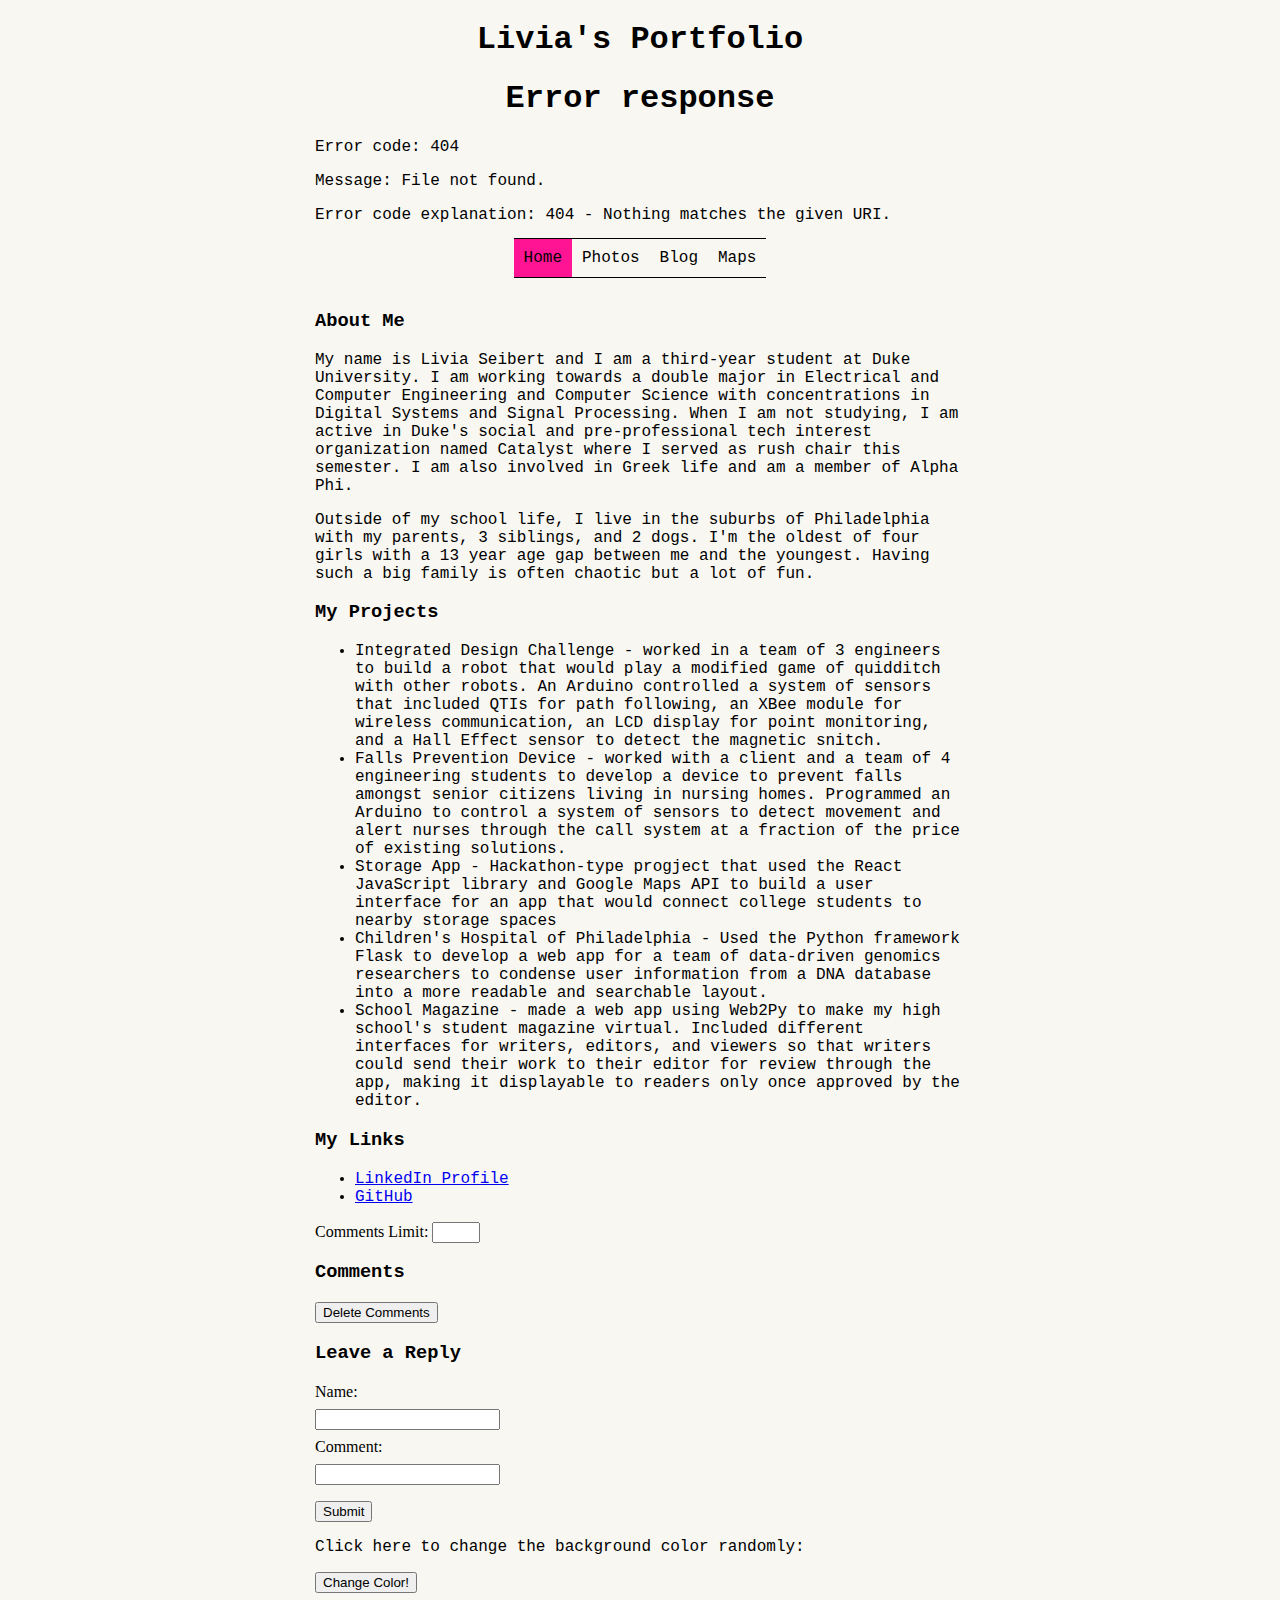
==== portfolio/src/main/webapp/index.html @ bf7014cf "basic login" ====
<!DOCTYPE html>
<meta charset="utf-8">
<title>My Portfolio</title>
<link rel="stylesheet" href="style.css">
<script src="script.js"></script>

<template id="comment-template">
  <li>[<span class="name"></span>] <span class="text"></span>
</template>

<div id="content">
  <h1>Livia's Portfolio</h1>
  <div id="login"></div>
  <nav class="navbar">
    <a href="/index.html" class="nav active">Home</a>
    <a href="/images.html" class="nav">Photos</a>
    <a href="/blog.html" class="nav">Blog</a>
    <a href="/maps.html" class="nav">Maps</a>
  </nav>
  <h3>About Me</h3>
  <p>My name is Livia Seibert and I am a third-year student at Duke University. 
      I am working towards a double major in Electrical and Computer Engineering and Computer Science
      with concentrations in Digital Systems and Signal Processing. When I am not studying, I am active
      in Duke's social and pre-professional tech interest organization named Catalyst where I served
      as rush chair this semester. I am also involved in Greek life and am a member of Alpha Phi.</p>
  <p>Outside of my school life, I live in the suburbs of Philadelphia with my parents, 3 siblings, 
      and 2 dogs. I'm the oldest of four girls with a 13 year age gap between me and the youngest.
      Having such a big family is often chaotic but a lot of fun.</p>

  <h3>My Projects</h3>
  <ul>
    <li>Integrated Design Challenge - worked in a team of 3 engineers to build a robot that would play
        a modified game of quidditch with other robots. An Arduino controlled a system of sensors that
        included QTIs for path following, an XBee module for wireless communication, an LCD display for
        point monitoring, and a Hall Effect sensor to detect the magnetic snitch.
    <li>Falls Prevention Device - worked with a client and a team of 4 engineering students to develop
        a device to prevent falls amongst senior citizens living in nursing homes. Programmed an Arduino
        to control a system of sensors to detect movement and alert nurses through the call system at a
        fraction of the price of existing solutions.
    <li>Storage App - Hackathon-type progject that used the React JavaScript library and Google Maps API
        to build a user interface for an app that would connect college students to nearby storage spaces
    <li>Children's Hospital of Philadelphia - Used the Python framework Flask to develop a web app for a
        team of data-driven genomics researchers to condense user information from a DNA database into a
        more readable and searchable layout.
    <li>School Magazine - made a web app using Web2Py to make my high school's student magazine virtual.
        Included different interfaces for writers, editors, and viewers so that writers could send their
        work to their editor for review through the app, making it displayable to readers only once
        approved by the editor.
  </ul>

  <h3>My Links</h3>
  <ul>
    <li><a href="https://www.linkedin.com/in/livia-s-200b00124/">LinkedIn Profile</a>
    <li><a href="https://github.com/livseibert5">GitHub</a>
  </ul>

  <label for="commentLimit">Comments Limit:</label>
  <input type="number" id="commentLimit" name="commentLimit" min="1" max="5" onchange="getComments(this.value)">

  <h3>Comments</h3>
  <ul id="comments-section"></ul>

  <button onclick="deleteComments()">Delete Comments</button>

  <h3>Leave a Reply</h3>
  <form action="/data" method="post" class="comment">
    <label for="name">Name:</label>
    <input type="text" name="name">
    <label for="comment-text">Comment:</label>
    <input type="text" name="comment-text">
    <input type="submit">
  </form>

  <p>Click here to change the background color randomly:</p>
  <button onclick="addRandomColor()">Change Color!</button>

</div>
---- portfolio/src/main/webapp/style.css ----
#content {
  margin-left: auto;
  margin-right: auto;
  width: 650px;
}

#photos {
  margin-left: auto;
  margin-right: auto;
  width: 1000px;
}

#content h1 {
  text-align: center;
}

nav {
  margin: 0 auto;
  padding-bottom: 15px;
  text-align: center;
}

.hidden {
  display: none;
}

.caption {
  background-color: #F0F0F0;
  height: 220px;
  opacity: .5;
  padding-top: 50px;
  text-align: center;
  width: 220px;
}

body {
  background-color: #F9F7F2;
}

.active {
  background-color: deeppink;
}

article {
  border-top: thin solid black;
  padding-bottom: 25px;
}

.nav {
  border-top: thin solid black;
  border-bottom: thin solid black;
  color: black;
  display: inline-block;
  margin: -2px;
  padding: 10px;
  text-decoration: none;
}

.nav:hover {
  background-color: deeppink;
}

#greeting-container {
  margin-top: 20px;
}

.image-thumbnails {
  display: flex;
  flex-wrap: wrap;
  justify-content: center;
}

.image-thumbnails img {
  margin: 10px;
  max-height: 200px;
  max-width: 200px;
}

.image-thumbnails img:hover {
  border: thick solid black;
}

#random-image-container img {
  margin-top: 20px;
}

.hover-label[aria-label]:hover {
  display: block;
  position: relative;
}

.hover-label[aria-label]:hover::before {
  align-items: center;
  background-color: rgba(0, 0, 0, 0.5);
  box-sizing: border-box;
  color: #eee;
  content: attr(aria-label);
  display: flex;
  height: 100%;
  justify-content: center;
  left: 0;
  padding: 1rem;
  position: absolute;
  text-align: center;
  text-decoration: none;
  top: 0;
  width: 100%;
}

.comment label,
.comment input {
  display: block;
  margin: .5rem 0; /** top-bottom=1/2 base font size; left-right=0 */
}

.comment input[type=submit] {
  margin: 1rem 0 .5rem 0;
}

#comments-section {
  list-style: none;
  padding-left: 0px;
}

#comments-section li {
  list-style-type: none;
  padding-bottom: 15px;
  padding-left: 0px;
}

h1,
h3,
h4,
h5,
p,
a,
li {
  font-family: courier;
}

#map {
  border: thin solid black;
  height: 650px;
  width: 650px;
}
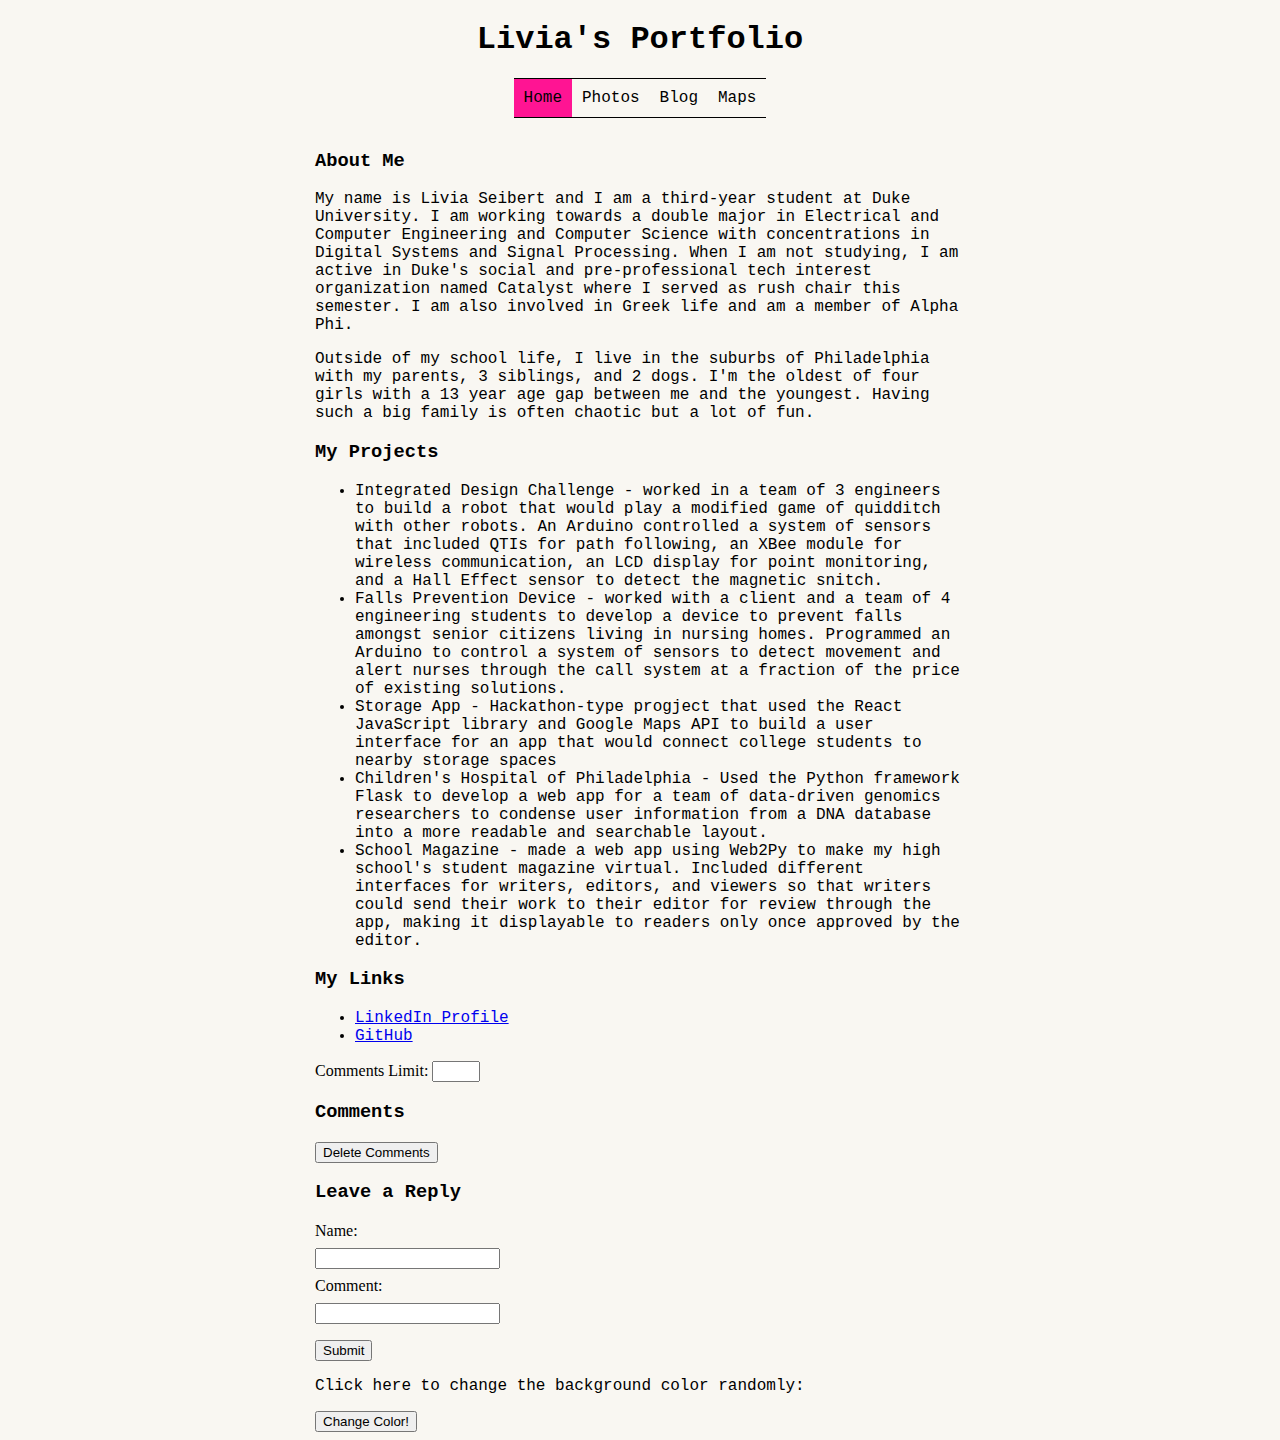
==== commit 170d6874: "hides comments if not logged in" ====
--- a/portfolio/src/main/webapp/index.html
+++ b/portfolio/src/main/webapp/index.html
@@ -10,7 +10,8 @@
 
 <div id="content">
   <h1>Livia's Portfolio</h1>
-  <div id="login"></div>
+  <div id="welcome"></div>
+  <div id="log"></div>
   <nav class="navbar">
     <a href="/index.html" class="nav active">Home</a>
     <a href="/images.html" class="nav">Photos</a>
@@ -54,16 +55,18 @@
     <li><a href="https://github.com/livseibert5">GitHub</a>
   </ul>
 
-  <label for="commentLimit">Comments Limit:</label>
-  <input type="number" id="commentLimit" name="commentLimit" min="1" max="5" onchange="getComments(this.value)">
+  <div id="limit-setter">
+    <label for="commentLimit">Comments Limit:</label>
+    <input type="number" id="commentLimit" name="commentLimit" min="1" max="5" onchange="getComments(this.value)">
+  </div>
 
   <h3>Comments</h3>
   <ul id="comments-section"></ul>
 
-  <button onclick="deleteComments()">Delete Comments</button>
+  <button id="delete-comments" onclick="deleteComments()">Delete Comments</button>
 
   <h3>Leave a Reply</h3>
-  <form action="/data" method="post" class="comment">
+  <form action="/data" method="post" class="comment" id="reply-form">
     <label for="name">Name:</label>
     <input type="text" name="name">
     <label for="comment-text">Comment:</label>
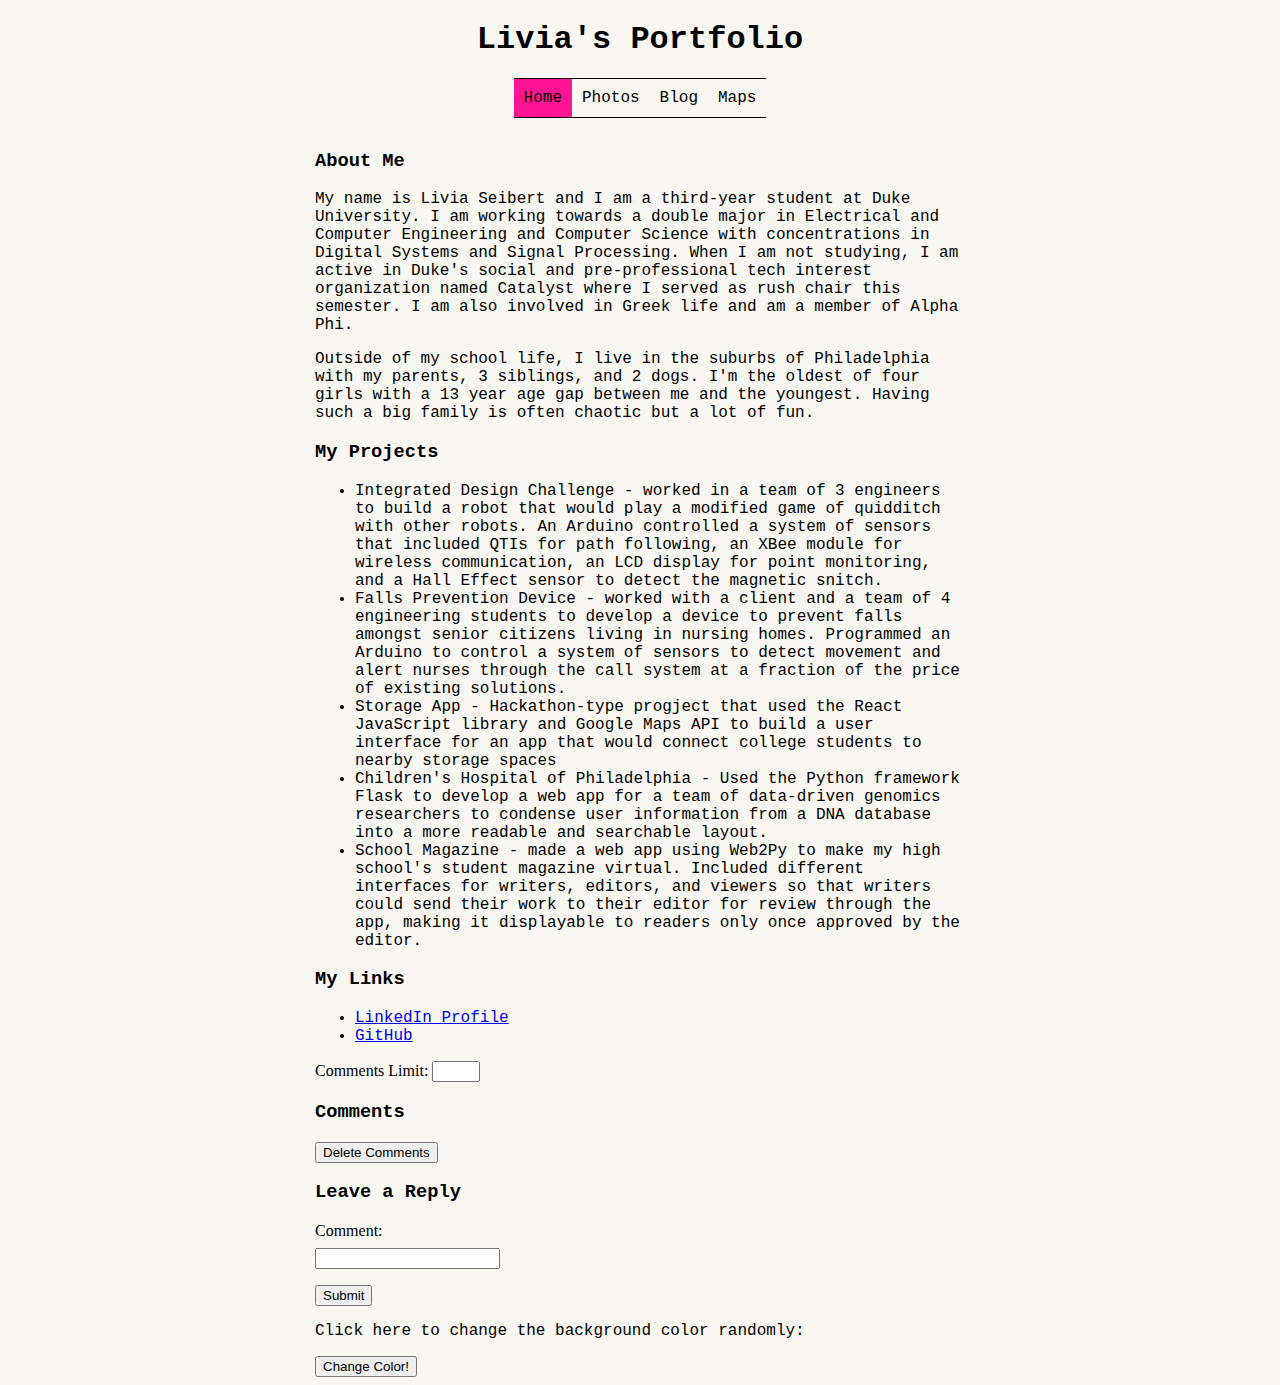
==== commit d4d4bda4: "associates user email w comment" ====
--- a/portfolio/src/main/webapp/index.html
+++ b/portfolio/src/main/webapp/index.html
@@ -67,8 +67,6 @@
 
   <h3>Leave a Reply</h3>
   <form action="/data" method="post" class="comment" id="reply-form">
-    <label for="name">Name:</label>
-    <input type="text" name="name">
     <label for="comment-text">Comment:</label>
     <input type="text" name="comment-text">
     <input type="submit">
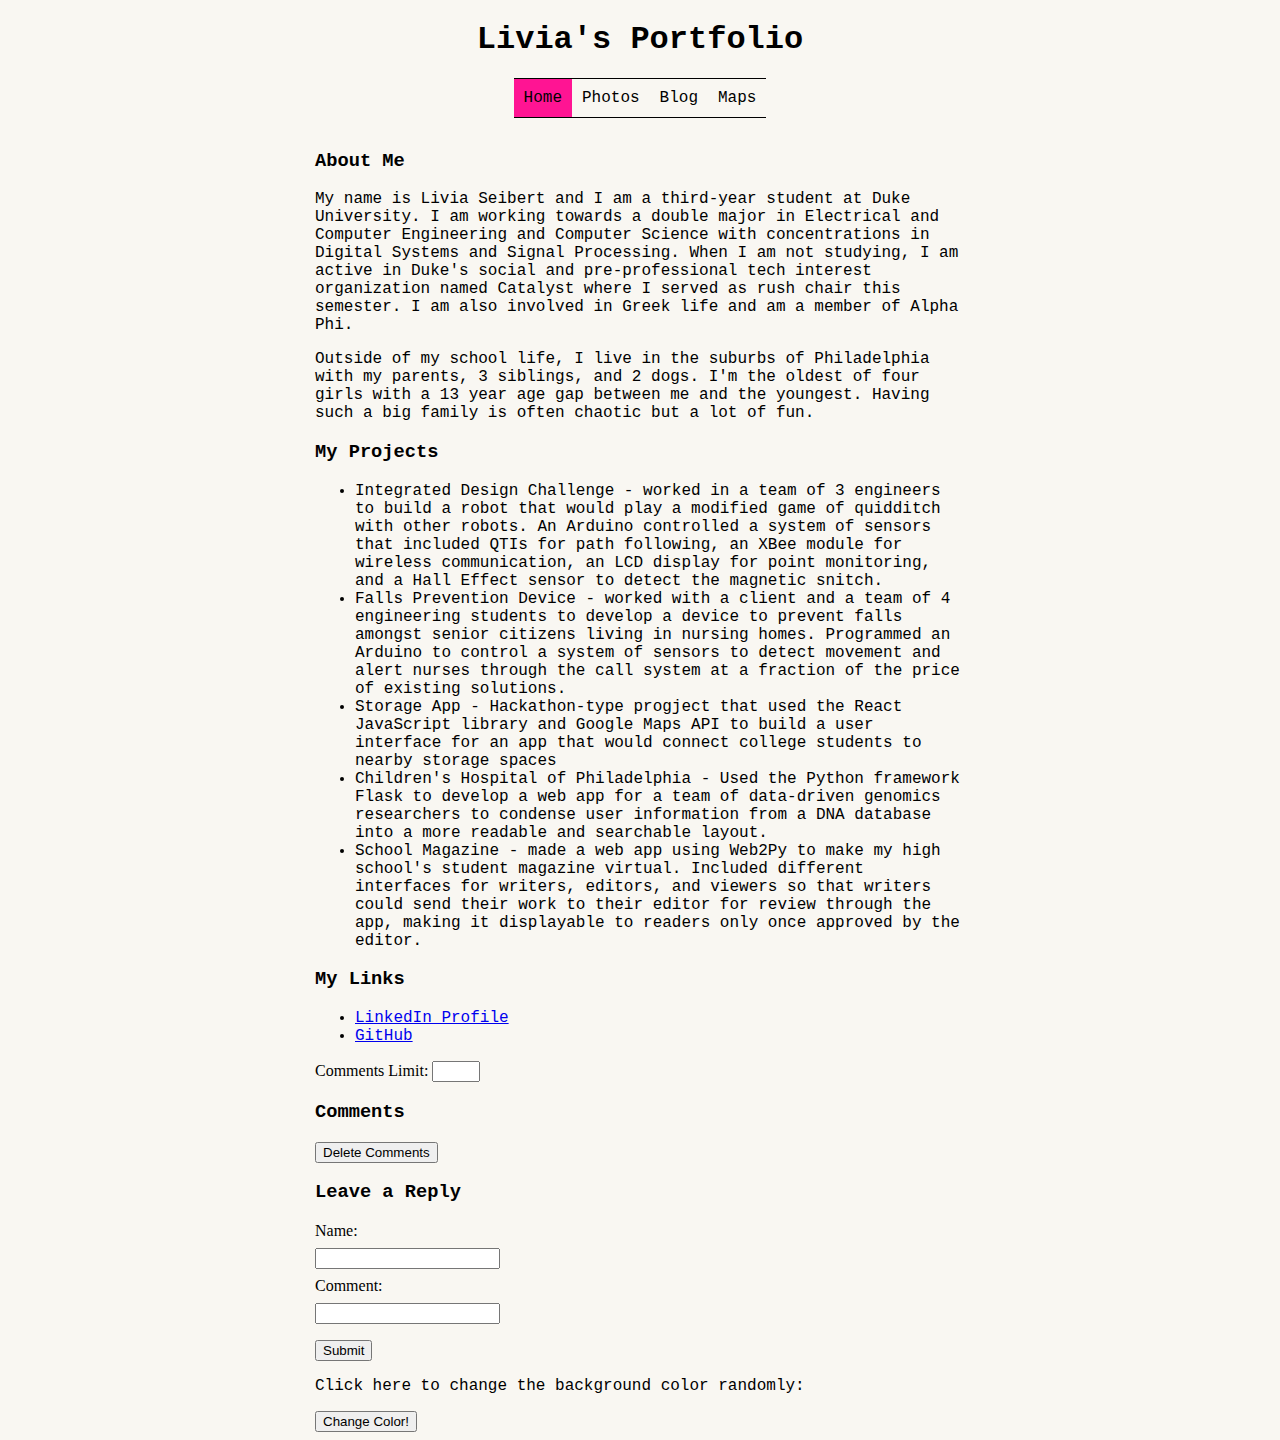
==== commit 73abaf10: "Merge pull request #6 from livseibert5/LiviaDevelopment" ====
--- a/portfolio/src/main/webapp/index.html
+++ b/portfolio/src/main/webapp/index.html
@@ -10,8 +10,6 @@
 
 <div id="content">
   <h1>Livia's Portfolio</h1>
-  <div id="welcome"></div>
-  <div id="log"></div>
   <nav class="navbar">
     <a href="/index.html" class="nav active">Home</a>
     <a href="/images.html" class="nav">Photos</a>
@@ -55,18 +53,18 @@
     <li><a href="https://github.com/livseibert5">GitHub</a>
   </ul>
 
-  <div id="limit-setter">
-    <label for="commentLimit">Comments Limit:</label>
-    <input type="number" id="commentLimit" name="commentLimit" min="1" max="5" onchange="getComments(this.value)">
-  </div>
+  <label for="commentLimit">Comments Limit:</label>
+  <input type="number" id="commentLimit" name="commentLimit" min="1" max="5" onchange="getComments(this.value)">
 
   <h3>Comments</h3>
   <ul id="comments-section"></ul>
 
-  <button id="delete-comments" onclick="deleteComments()">Delete Comments</button>
+  <button onclick="deleteComments()">Delete Comments</button>
 
   <h3>Leave a Reply</h3>
-  <form action="/data" method="post" class="comment" id="reply-form">
+  <form action="/data" method="post" class="comment">
+    <label for="name">Name:</label>
+    <input type="text" name="name">
     <label for="comment-text">Comment:</label>
     <input type="text" name="comment-text">
     <input type="submit">
--- a/portfolio/src/main/webapp/style.css
+++ b/portfolio/src/main/webapp/style.css
@@ -140,6 +140,7 @@
 
 #map {
   border: thin solid black;
-  height: 650px;
-  width: 650px;
+  height: 500px;
+  width: 500px;
+  float: center;
 }
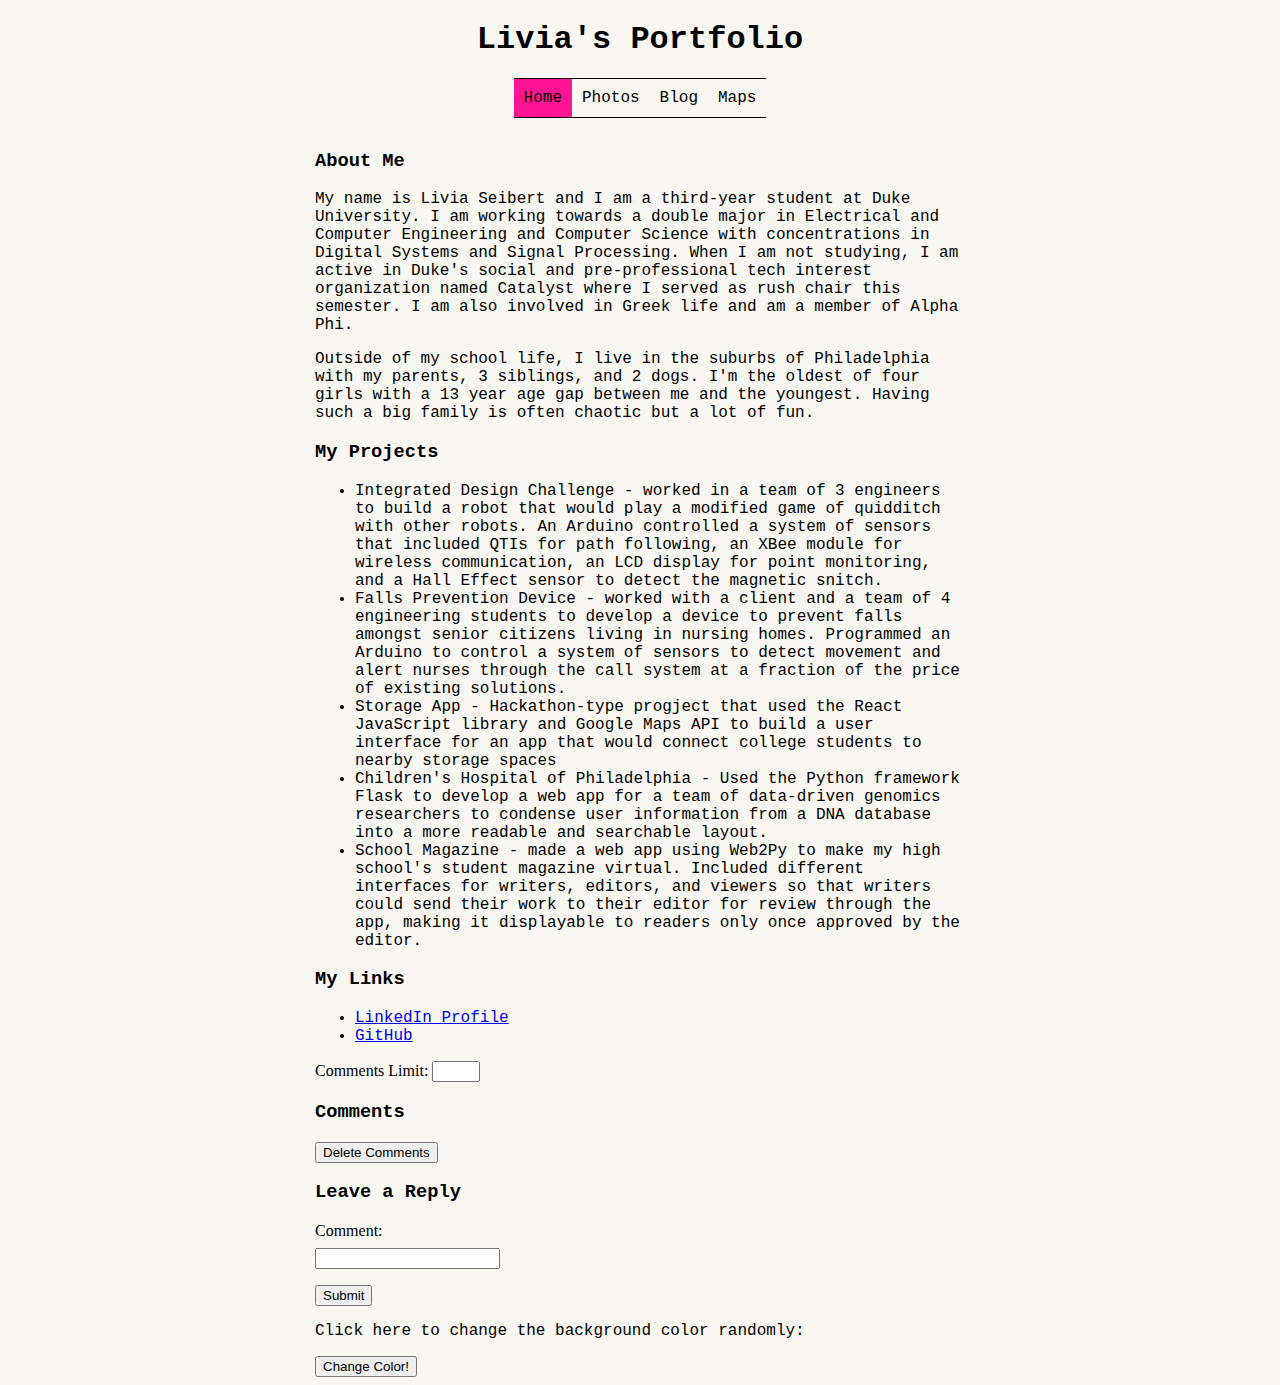
==== commit 81ad637a: "maps needs authentication too" ====
--- a/portfolio/src/main/webapp/index.html
+++ b/portfolio/src/main/webapp/index.html
@@ -8,8 +8,11 @@
   <li>[<span class="name"></span>] <span class="text"></span>
 </template>
 
+<body onload="userAuth()">
 <div id="content">
   <h1>Livia's Portfolio</h1>
+  <div id="welcome"></div>
+  <div id="log"></div>
   <nav class="navbar">
     <a href="/index.html" class="nav active">Home</a>
     <a href="/images.html" class="nav">Photos</a>
@@ -53,18 +56,18 @@
     <li><a href="https://github.com/livseibert5">GitHub</a>
   </ul>
 
-  <label for="commentLimit">Comments Limit:</label>
-  <input type="number" id="commentLimit" name="commentLimit" min="1" max="5" onchange="getComments(this.value)">
+  <div id="limit-setter">
+    <label for="commentLimit">Comments Limit:</label>
+    <input type="number" id="commentLimit" name="commentLimit" min="1" max="5" onchange="getComments(this.value)">
+  </div>
 
   <h3>Comments</h3>
   <ul id="comments-section"></ul>
 
-  <button onclick="deleteComments()">Delete Comments</button>
+  <button id="delete-comments" onclick="deleteComments()">Delete Comments</button>
 
   <h3>Leave a Reply</h3>
-  <form action="/data" method="post" class="comment">
-    <label for="name">Name:</label>
-    <input type="text" name="name">
+  <form action="/data" method="post" class="comment" id="reply-form">
     <label for="comment-text">Comment:</label>
     <input type="text" name="comment-text">
     <input type="submit">
@@ -74,3 +77,4 @@
   <button onclick="addRandomColor()">Change Color!</button>
 
 </div>
+</div>
